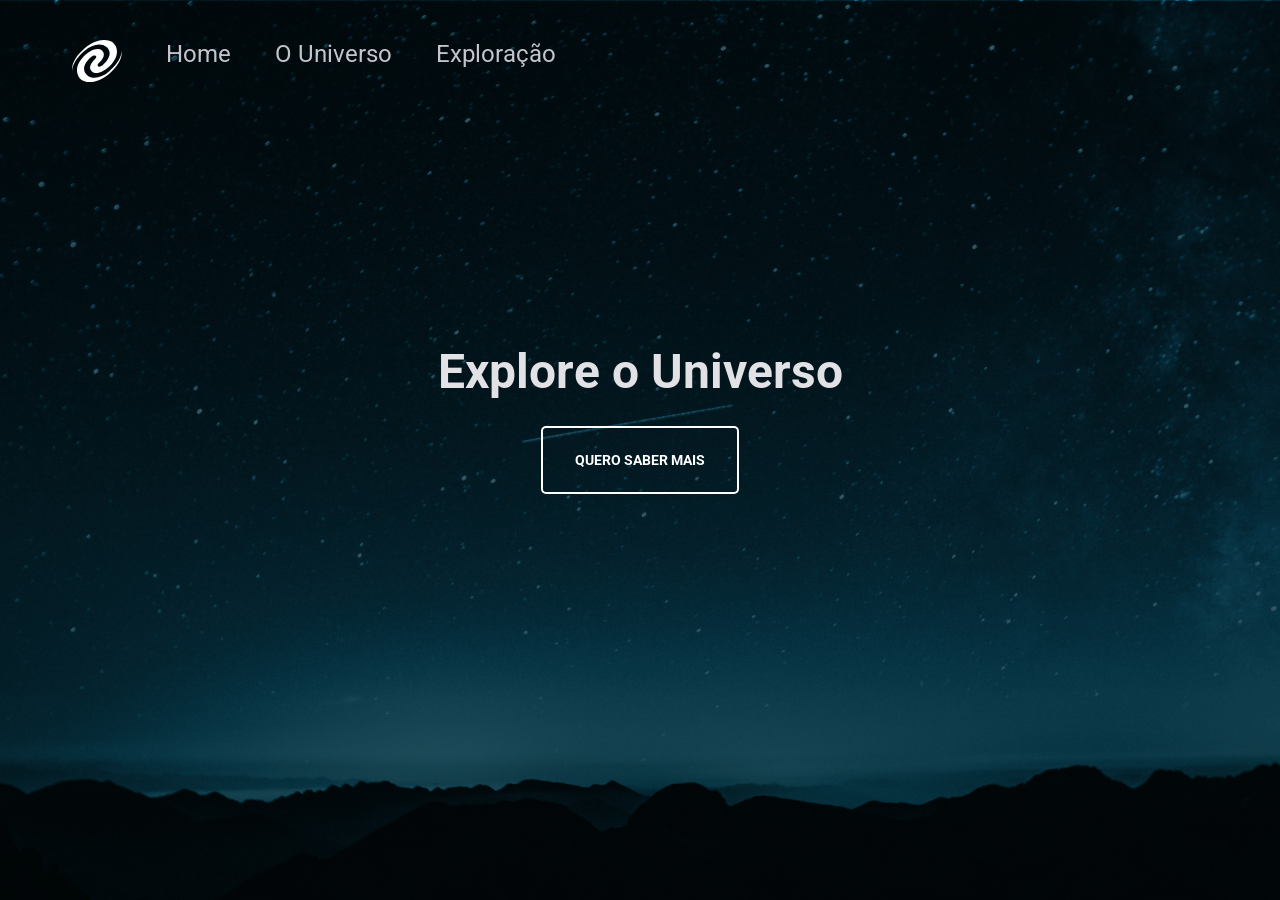
==== index.html @ 142ea5ac "Initial commit" ====
<!DOCTYPE html>
<html lang="pt-br">
<head>
    <meta charset="UTF-8">
    <meta name="viewport" content="width=device-width, initial-scale=1.0">
    <link rel="stylesheet" href="./styles/index.css">
    <link rel="preconnect" href="https://fonts.googleapis.com">
    <link rel="preconnect" href="https://fonts.gstatic.com" crossorigin>
    <link href="https://fonts.googleapis.com/css2?family=Roboto:ital,wght@0,100..900;1,100..900&display=swap" rel="stylesheet">
    <title>Home</title>
</head>
<body>
    <header>
        <img src="./assets/Vector.svg" alt="Logo do universo.">
        <nav>
            <ul>
                <li>
                    <a href="" class="Ativa">Home</a>
                </li>
                <li>
                    <a href="">O Universo</a>
                </li>
                <li>
                    <a href="">Exploração</a>
                </li>
            </ul>
        </nav>
    </header>

    <main>
        <h1>Explore o Universo</h1>
        <a href=""> Quero saber mais</a>
    </main>
</body>
</html>
---- styles/index.css ----
* {
    margin: 0; /* espaço entre os elementos na tela */
    padding: 0; /* espaço interno dos elementos */
    box-sizing: border-box;
    font-family: Roboto, sans-serif;
}
body {
    background-image: url(../assets/mountains-universe-1.png);
    background-size: cover;
    background-repeat: no-repeat;
    height: 100vh;
    background-position: center;
}
header {
    display: flex;
    padding: 40px 72px;
    gap: 44px;
    
    ul {
    list-style: none;
    display: flex;
    gap: 44PX;
        a {
        font-size: 24px;
        color: #c4c4cc;
        text-decoration: none;
        }
        .ativa {
            color: #FFF;
            font-weight: bold;
        }
    }
}
main {
    border: 2px;
    margin-top: 220px;
    width: fit-content;
    margin-inline: auto;

    h1 {
        color: #e1e1e6;
        line-height: 125%;
        font-size: 48px;
        margin-bottom: 24px;
    }
    a {
        border: 2px solid #FFF;
        display: block;
        width: fit-content;
        margin-inline: auto;
        color: #FFF;
        padding: 12px 32px;
        line-height: 40px;
        border-radius: 5px;
        text-decoration: none;
        text-transform: uppercase;
        font-size: 14px;
        font-weight: bold;

    }
}
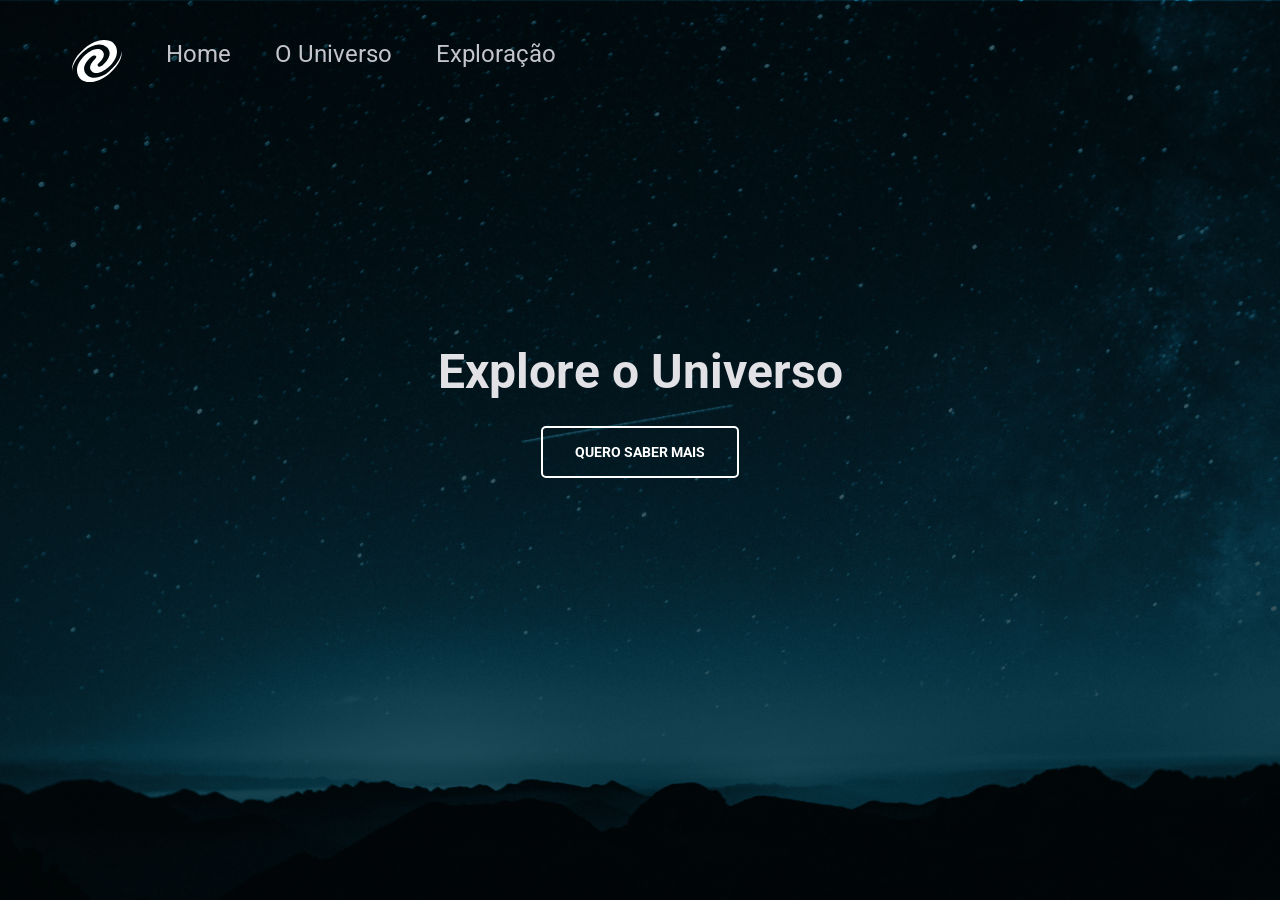
==== commit b11f1f86: "Página Finalizada" ====
--- a/index.html
+++ b/index.html
@@ -18,7 +18,7 @@
                     <a href="" class="Ativa">Home</a>
                 </li>
                 <li>
-                    <a href="">O Universo</a>
+                    <a href="/pages/universo.html">O Universo</a>
                 </li>
                 <li>
                     <a href="">Exploração</a>
--- a/styles/index.css
+++ b/styles/index.css
@@ -50,7 +50,7 @@
         margin-inline: auto;
         color: #FFF;
         padding: 12px 32px;
-        line-height: 40px;
+        line-height: 24px;
         border-radius: 5px;
         text-decoration: none;
         text-transform: uppercase;
